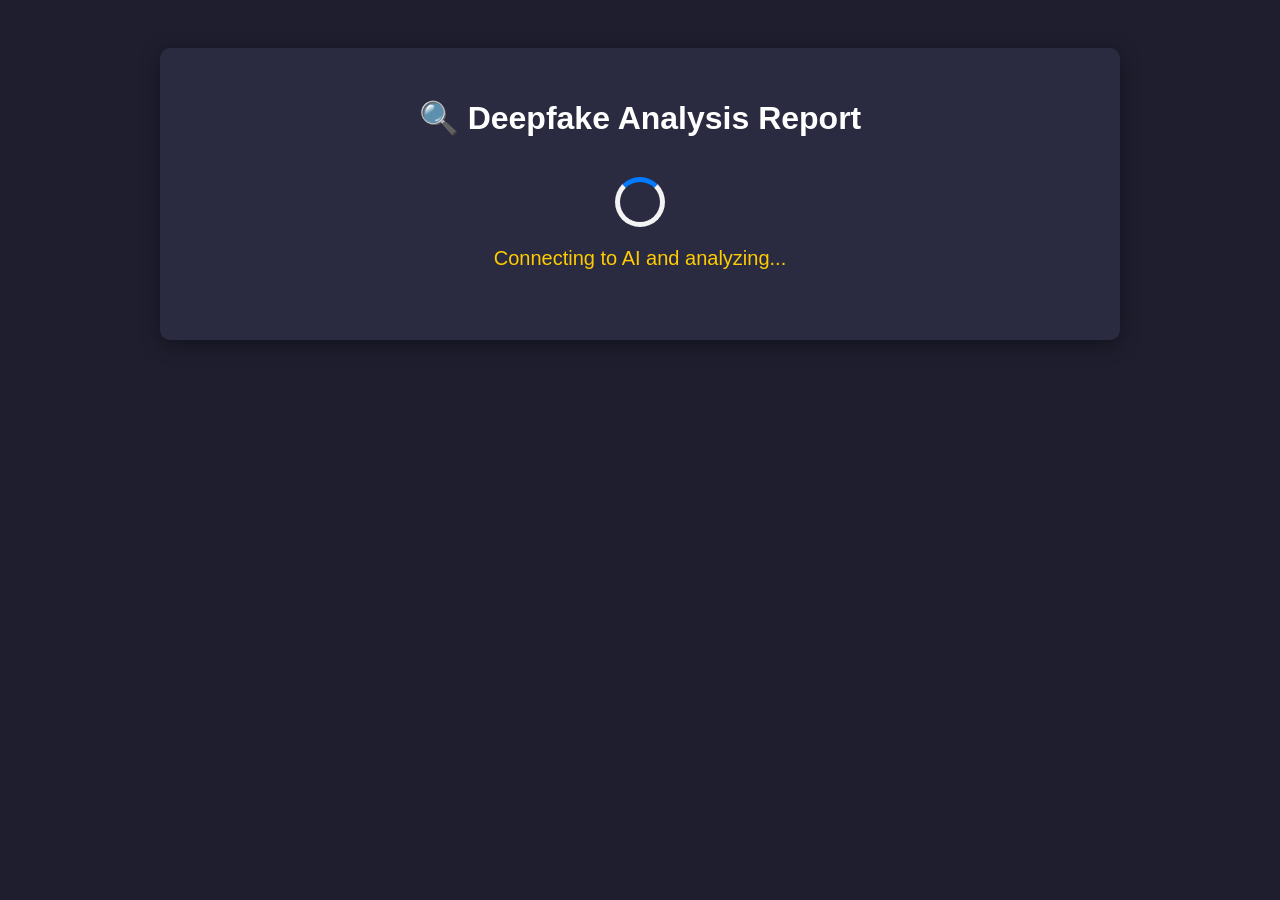
==== browser_extension/result.html @ f6c79d29 "Add deepfake video detection project files" ====
<!DOCTYPE html>
<html lang="en">
<head>
    <meta charset="UTF-8">
    <title>Deepfake Analysis Result</title>
    <style>
        body { font-family: 'Segoe UI', sans-serif; background: #1e1e2f; color: white; text-align: center; padding: 40px; }
        .container { max-width: 900px; margin: auto; background: #2a2a40; padding: 30px; border-radius: 10px; box-shadow: 0 4px 20px rgba(0,0,0,0.4); }
        .original-img { max-width: 300px; max-height: 300px; border-radius: 8px; margin-bottom: 20px; border: 2px solid #444; }
        #loader { font-size: 20px; color: #ffcc00; margin: 40px 0; }
        .spinner { border: 5px solid #f3f3f3; border-top: 5px solid #007bff; border-radius: 50%; width: 40px; height: 40px; animation: spin 1s linear infinite; margin: 0 auto 15px auto; }
        @keyframes spin { 0% { transform: rotate(0deg); } 100% { transform: rotate(360deg); } }
        .verdict { font-size: 32px; font-weight: bold; margin-top: 10px; }
        .real { color: #00e676; }
        .fake { color: #ff3d00; }
        .heatmap-gallery { display: flex; flex-wrap: wrap; justify-content: center; gap: 20px; margin-top: 30px; }
        .heatmap-card { background: #1e1e2f; padding: 15px; border-radius: 8px; border: 1px solid #444; }
        .heatmap-card img { max-width: 250px; border-radius: 5px; }
        .error { color: #ff3d00; font-weight: bold; }
    </style>
</head>
<body>

<div class="container">
    <h1>🔍 Deepfake Analysis Report</h1>

    <div id="mediaPreviewContainer"></div>

    <div id="loader">
        <div class="spinner"></div>
        <p>Connecting to AI and analyzing...</p>
    </div>

    <div id="resultBox" style="display:none;">
        <div id="verdictText" class="verdict"></div>
        <p style="color: #aaa;">Red/Yellow zones indicate manipulated pixels identified by the AI.</p>
        <div class="heatmap-gallery" id="gallery"></div>
    </div>
</div>

<script src="result.js"></script>
</body>
</html>
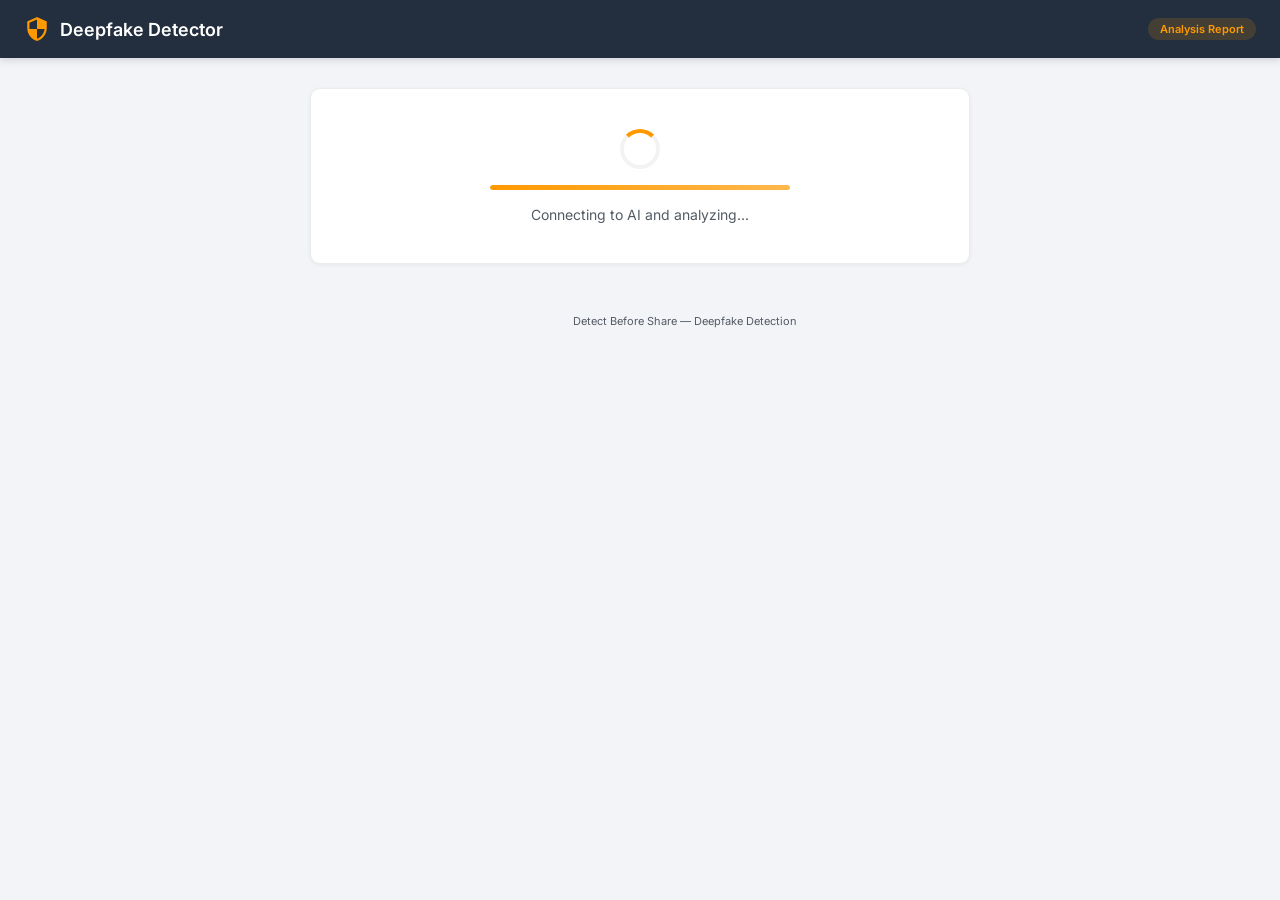
==== commit 383f02c4: "Update browser extension with new popup UI, cleanup old files, add audio deepfake module" ====
--- a/browser_extension/result.html
+++ b/browser_extension/result.html
@@ -2,42 +2,421 @@
 <html lang="en">
 <head>
     <meta charset="UTF-8">
+    <meta name="viewport" content="width=device-width, initial-scale=1.0">
     <title>Deepfake Analysis Result</title>
+    <link href="https://fonts.googleapis.com/css2?family=Inter:wght@300;400;500;600;700&display=swap" rel="stylesheet">
+    <link href="https://fonts.googleapis.com/icon?family=Material+Icons" rel="stylesheet">
     <style>
-        body { font-family: 'Segoe UI', sans-serif; background: #1e1e2f; color: white; text-align: center; padding: 40px; }
-        .container { max-width: 900px; margin: auto; background: #2a2a40; padding: 30px; border-radius: 10px; box-shadow: 0 4px 20px rgba(0,0,0,0.4); }
-        .original-img { max-width: 300px; max-height: 300px; border-radius: 8px; margin-bottom: 20px; border: 2px solid #444; }
-        #loader { font-size: 20px; color: #ffcc00; margin: 40px 0; }
-        .spinner { border: 5px solid #f3f3f3; border-top: 5px solid #007bff; border-radius: 50%; width: 40px; height: 40px; animation: spin 1s linear infinite; margin: 0 auto 15px auto; }
-        @keyframes spin { 0% { transform: rotate(0deg); } 100% { transform: rotate(360deg); } }
-        .verdict { font-size: 32px; font-weight: bold; margin-top: 10px; }
-        .real { color: #00e676; }
-        .fake { color: #ff3d00; }
-        .heatmap-gallery { display: flex; flex-wrap: wrap; justify-content: center; gap: 20px; margin-top: 30px; }
-        .heatmap-card { background: #1e1e2f; padding: 15px; border-radius: 8px; border: 1px solid #444; }
-        .heatmap-card img { max-width: 250px; border-radius: 5px; }
-        .error { color: #ff3d00; font-weight: bold; }
+        :root {
+            --primary: #232f3e;
+            --secondary: #ff9900;
+            --bg-color: #f2f4f8;
+            --surface: #ffffff;
+            --text-main: #16191f;
+            --text-light: #545b64;
+            --success: #1d8102;
+            --danger: #d13212;
+            --border: #eaeded;
+            --radius: 10px;
+        }
+
+        * {
+            margin: 0;
+            padding: 0;
+            box-sizing: border-box;
+        }
+
+        body {
+            font-family: 'Inter', sans-serif;
+            background: var(--bg-color);
+            color: var(--text-main);
+            min-height: 100vh;
+        }
+
+        /* Header */
+        .header {
+            background: var(--primary);
+            padding: 16px 24px;
+            display: flex;
+            align-items: center;
+            gap: 10px;
+            box-shadow: 0 2px 8px rgba(0,0,0,0.15);
+        }
+
+        .logo-icon {
+            color: var(--secondary);
+            font-size: 26px;
+        }
+
+        .service-name {
+            color: #fff;
+            font-size: 18px;
+            font-weight: 600;
+        }
+
+        .header-badge {
+            margin-left: auto;
+            background: rgba(255,153,0,0.15);
+            color: var(--secondary);
+            padding: 4px 12px;
+            border-radius: 20px;
+            font-size: 11px;
+            font-weight: 600;
+        }
+
+        /* Main Container */
+        .container {
+            max-width: 700px;
+            margin: 30px auto;
+            padding: 0 20px;
+        }
+
+        /* Source Preview Card */
+        .source-card {
+            background: var(--surface);
+            border-radius: var(--radius);
+            padding: 20px;
+            border: 1px solid var(--border);
+            margin-bottom: 20px;
+            box-shadow: 0 1px 4px rgba(0,0,0,0.06);
+        }
+
+        .card-header {
+            display: flex;
+            align-items: center;
+            gap: 8px;
+            font-size: 14px;
+            font-weight: 600;
+            color: var(--text-main);
+            margin-bottom: 14px;
+        }
+
+        .card-header .material-icons {
+            font-size: 18px;
+            color: var(--text-light);
+        }
+
+        .source-preview {
+            width: 100%;
+            max-height: 280px;
+            background: #0d1117;
+            border-radius: 8px;
+            display: flex;
+            align-items: center;
+            justify-content: center;
+            overflow: hidden;
+        }
+
+        .source-preview img {
+            max-width: 100%;
+            max-height: 280px;
+            object-fit: contain;
+        }
+
+        /* Loading State */
+        .loading-card {
+            background: var(--surface);
+            border-radius: var(--radius);
+            padding: 40px 20px;
+            border: 1px solid var(--border);
+            text-align: center;
+            box-shadow: 0 1px 4px rgba(0,0,0,0.06);
+        }
+
+        .loading-spinner {
+            border: 4px solid #f3f3f3;
+            border-top: 4px solid var(--secondary);
+            border-radius: 50%;
+            width: 40px;
+            height: 40px;
+            animation: spin 0.8s linear infinite;
+            margin: 0 auto 16px;
+        }
+
+        @keyframes spin {
+            0% { transform: rotate(0deg); }
+            100% { transform: rotate(360deg); }
+        }
+
+        .progress-bar {
+            height: 5px;
+            background: var(--border);
+            border-radius: 3px;
+            overflow: hidden;
+            margin: 16px auto;
+            max-width: 300px;
+        }
+
+        .progress-fill {
+            height: 100%;
+            background: linear-gradient(90deg, var(--secondary), #ffb84d);
+            border-radius: 3px;
+            animation: progress 2s ease-in-out infinite;
+        }
+
+        @keyframes progress {
+            0% { width: 0%; }
+            50% { width: 70%; }
+            100% { width: 100%; }
+        }
+
+        .loading-text {
+            font-size: 14px;
+            color: var(--text-light);
+        }
+
+        /* Verdict Card */
+        .verdict-card {
+            text-align: center;
+            padding: 28px 20px;
+            border-radius: var(--radius);
+            margin-bottom: 20px;
+            box-shadow: 0 2px 8px rgba(0,0,0,0.08);
+        }
+
+        .verdict-card.real {
+            background: linear-gradient(135deg, #e8f5e9, #c8e6c9);
+            border: 1px solid #a5d6a7;
+        }
+
+        .verdict-card.fake {
+            background: linear-gradient(135deg, #fbe9e7, #ffccbc);
+            border: 1px solid #ef9a9a;
+        }
+
+        .verdict-icon {
+            font-size: 52px;
+            margin-bottom: 10px;
+        }
+
+        .verdict-card.real .verdict-icon { color: var(--success); }
+        .verdict-card.fake .verdict-icon { color: var(--danger); }
+
+        .verdict-text {
+            font-size: 28px;
+            font-weight: 700;
+            margin-bottom: 6px;
+        }
+
+        .verdict-card.real .verdict-text { color: var(--success); }
+        .verdict-card.fake .verdict-text { color: var(--danger); }
+
+        .confidence-text {
+            font-size: 14px;
+            color: var(--text-light);
+        }
+
+        /* Confidence Section */
+        .confidence-card {
+            background: var(--surface);
+            border-radius: var(--radius);
+            padding: 18px 20px;
+            border: 1px solid var(--border);
+            margin-bottom: 20px;
+            box-shadow: 0 1px 4px rgba(0,0,0,0.06);
+        }
+
+        .confidence-label {
+            display: flex;
+            justify-content: space-between;
+            font-size: 13px;
+            margin-bottom: 10px;
+            color: var(--text-light);
+        }
+
+        .confidence-value {
+            font-weight: 600;
+            color: var(--text-main);
+        }
+
+        .confidence-bar-full {
+            height: 8px;
+            background: var(--border);
+            border-radius: 4px;
+            overflow: hidden;
+        }
+
+        .confidence-bar-fill {
+            height: 100%;
+            border-radius: 4px;
+            transition: width 0.6s ease;
+        }
+
+        .confidence-bar-fill.real {
+            background: linear-gradient(90deg, var(--success), #4caf50);
+        }
+
+        .confidence-bar-fill.fake {
+            background: linear-gradient(90deg, var(--secondary), var(--danger));
+        }
+
+        /* Heatmap Section */
+        .heatmap-card {
+            background: var(--surface);
+            border-radius: var(--radius);
+            padding: 20px;
+            border: 1px solid var(--border);
+            box-shadow: 0 1px 4px rgba(0,0,0,0.06);
+        }
+
+        .heatmap-desc {
+            font-size: 12px;
+            color: var(--text-light);
+            margin-bottom: 16px;
+            line-height: 1.5;
+        }
+
+        .heatmap-gallery {
+            display: grid;
+            grid-template-columns: repeat(auto-fill, minmax(180px, 1fr));
+            gap: 12px;
+        }
+
+        .heatmap-item {
+            background: #f8f9fa;
+            border-radius: 8px;
+            padding: 10px;
+            border: 1px solid var(--border);
+            text-align: center;
+            transition: transform 0.2s;
+        }
+
+        .heatmap-item:hover {
+            transform: translateY(-2px);
+            box-shadow: 0 4px 12px rgba(0,0,0,0.1);
+        }
+
+        .heatmap-item img {
+            width: 100%;
+            border-radius: 6px;
+            margin-bottom: 6px;
+        }
+
+        .heatmap-item p {
+            font-size: 11px;
+            color: var(--text-light);
+            margin: 0;
+        }
+
+        /* Error State */
+        .error-card {
+            background: var(--surface);
+            border-radius: var(--radius);
+            padding: 30px 20px;
+            border: 1px solid #ef9a9a;
+            text-align: center;
+            box-shadow: 0 1px 4px rgba(0,0,0,0.06);
+        }
+
+        .error-card .material-icons {
+            font-size: 48px;
+            color: var(--danger);
+            margin-bottom: 12px;
+        }
+
+        .error-card h3 {
+            font-size: 16px;
+            color: var(--danger);
+            margin-bottom: 8px;
+        }
+
+        .error-card p {
+            font-size: 13px;
+            color: var(--text-light);
+            line-height: 1.5;
+        }
+
+        /* Footer */
+        .footer {
+            text-align: center;
+            padding: 20px;
+            font-size: 11px;
+            color: var(--text-light);
+            display: flex;
+            align-items: center;
+            justify-content: center;
+            gap: 5px;
+        }
+
+        .footer .material-icons {
+            font-size: 14px;
+            color: var(--secondary);
+        }
     </style>
 </head>
 <body>
 
-<div class="container">
-    <h1>🔍 Deepfake Analysis Report</h1>
-
-    <div id="mediaPreviewContainer"></div>
-
-    <div id="loader">
-        <div class="spinner"></div>
-        <p>Connecting to AI and analyzing...</p>
+    <!-- Header -->
+    <header class="header">
+        <span class="material-icons logo-icon">security</span>
+        <h1 class="service-name">Deepfake Detector</h1>
+        <span class="header-badge">Analysis Report</span>
+    </header>
+
+    <div class="container">
+        <!-- Source Preview -->
+        <div class="source-card" id="sourceCard" style="display:none;">
+            <div class="card-header">
+                <span class="material-icons">image</span>
+                <span>Analyzed Media</span>
+            </div>
+            <div class="source-preview" id="sourcePreview"></div>
+        </div>
+
+        <!-- Loading State -->
+        <div class="loading-card" id="loadingCard">
+            <div class="loading-spinner"></div>
+            <div class="progress-bar">
+                <div class="progress-fill"></div>
+            </div>
+            <p class="loading-text">Connecting to AI and analyzing...</p>
+        </div>
+
+        <!-- Result Section (hidden initially) -->
+        <div id="resultSection" style="display:none;">
+            <!-- Verdict -->
+            <div class="verdict-card" id="verdictCard">
+                <span class="material-icons verdict-icon" id="verdictIcon">verified_user</span>
+                <h2 class="verdict-text" id="verdictText">REAL</h2>
+                <p class="confidence-text" id="confidenceLabel">Confidence: 95.2%</p>
+            </div>
+
+            <!-- Confidence Bar -->
+            <div class="confidence-card">
+                <div class="confidence-label">
+                    <span>Detection Confidence</span>
+                    <span class="confidence-value" id="confidenceValue">0%</span>
+                </div>
+                <div class="confidence-bar-full">
+                    <div class="confidence-bar-fill" id="confidenceFill"></div>
+                </div>
+            </div>
+
+            <!-- Heatmaps -->
+            <div class="heatmap-card" id="heatmapCard" style="display:none;">
+                <div class="card-header">
+                    <span class="material-icons">thermostat</span>
+                    <span>AI Heatmap Analysis</span>
+                </div>
+                <p class="heatmap-desc">Red and yellow zones highlight regions where the AI detected potential manipulation or synthetic artifacts.</p>
+                <div class="heatmap-gallery" id="heatmapGallery"></div>
+            </div>
+        </div>
+
+        <!-- Error State -->
+        <div class="error-card" id="errorCard" style="display:none;">
+            <span class="material-icons">error_outline</span>
+            <h3>Analysis Failed</h3>
+            <p id="errorMessage">Could not connect to the AI server. Make sure FastAPI is running on 127.0.0.1:8000</p>
+        </div>
     </div>
 
-    <div id="resultBox" style="display:none;">
-        <div id="verdictText" class="verdict"></div>
-        <p style="color: #aaa;">Red/Yellow zones indicate manipulated pixels identified by the AI.</p>
-        <div class="heatmap-gallery" id="gallery"></div>
+    <!-- Footer -->
+    <div class="footer">
+        <span class="material-icons">shield</span>
+        <span>Detect Before Share — Deepfake Detection</span>
     </div>
-</div>
-
-<script src="result.js"></script>
+
+    <script src="result.js"></script>
 </body>
-</html>+</html>
